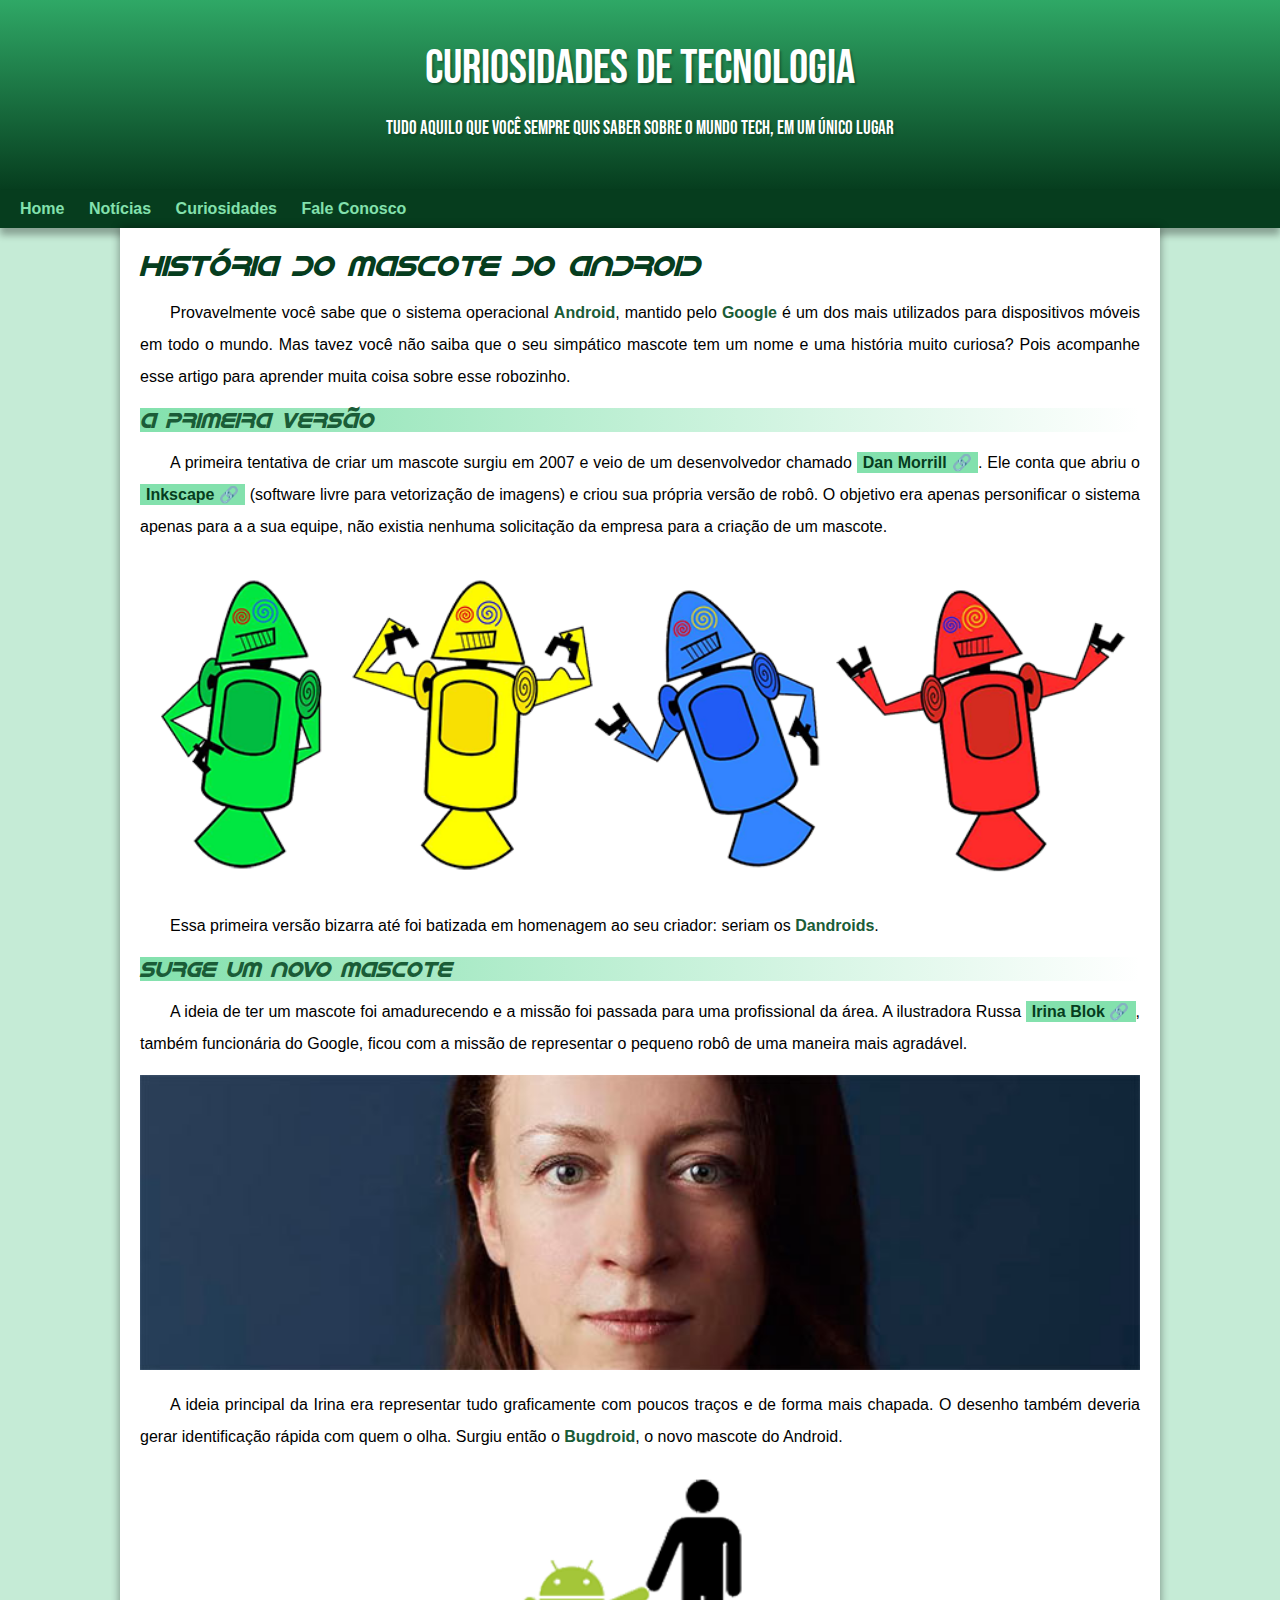
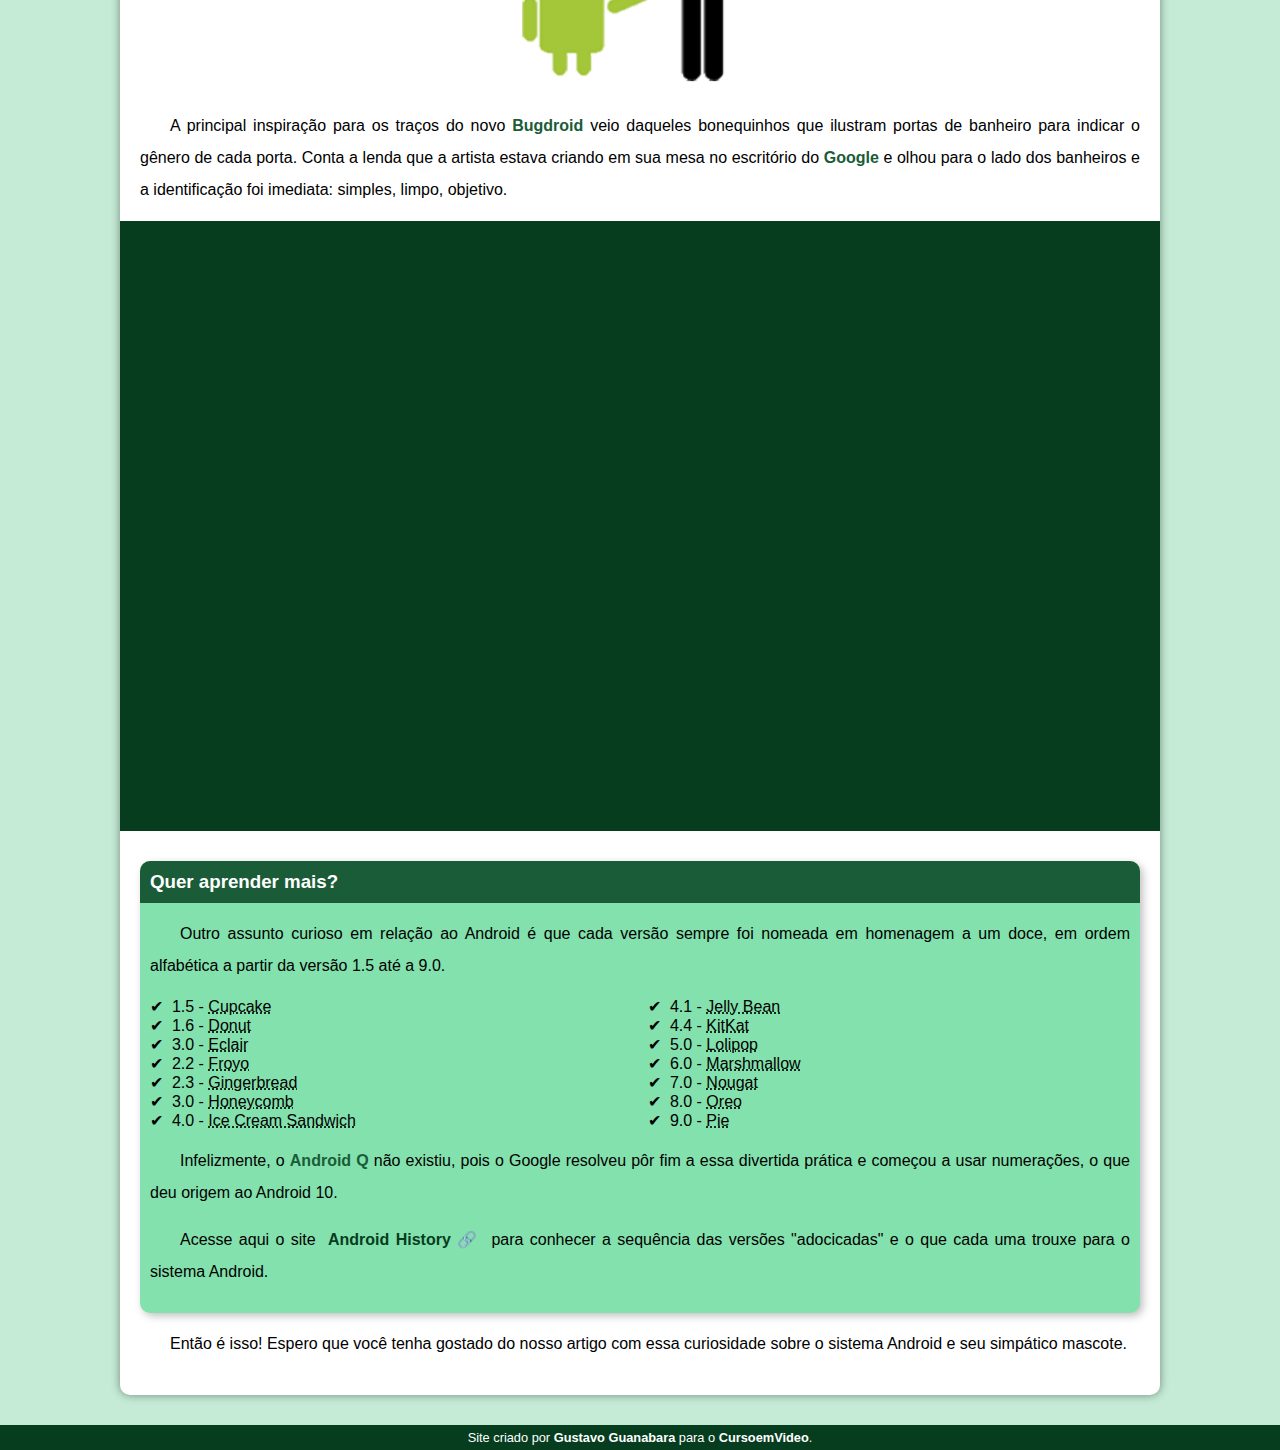
==== index.html @ c2ae5b79 "site" ====
<!DOCTYPE html>
<html lang="pt-br">
<head>
    <meta charset="UTF-8">
    <meta http-equiv="X-UA-Compatible" content="IE=edge">
    <meta name="viewport" content="width=device-width, initial-scale=1.0">
    <title>Como surgiu o mascote do android</title>
    <link rel="shortcut icon" href="imagens/favicon.ico" type="image/x-icon">
    <link rel="stylesheet" href="estilos/style.css">
</head>
<body>
    <header>
        <h1>Curiosidades de Tecnologia</h1>
        <p>Tudo aquilo que você sempre quis saber sobre o mundo Tech, em um único lugar</p>
    </header>
    <nav>
        <a href="#">Home</a>
        <a href="#">Notícias</a>
        <a href="#">Curiosidades</a>
        <a href="#">Fale Conosco</a>
    </nav>
    <main>
        <article>
            <h1>História do Mascote do Android</h1>

            <p>Provavelmente você sabe que o sistema operacional <strong>Android</strong>, mantido pelo <strong>Google</strong> é um dos mais utilizados para dispositivos móveis em todo o mundo. Mas tavez você não saiba que o seu simpático mascote tem um nome e uma história muito curiosa? Pois acompanhe esse artigo para aprender muita coisa sobre esse robozinho.</p>

            <h2>A primeira versão</h2>

            <p>A primeira tentativa de criar um mascote surgiu em 2007 e veio de um desenvolvedor chamado <a href="https://androidcommunity.com/dan-morrill-shows-us-the-android-mascot-that-almost-was-20130103/" target="_blank" rel="external" class="externo">Dan Morrill</a>. Ele conta que abriu o <a href="https://inkscape.org/pt-br/" target="_blank" rel="external" class="externo">Inkscape</a> (software livre para vetorização de imagens) e criou sua própria versão de robô. O objetivo era apenas personificar o sistema apenas para a a sua equipe, não existia nenhuma solicitação da empresa para a criação de um mascote.</p>

            <picture>
                <source media="(max-width: 670px)" srcset="imagens/dan-droids-pq.png">
                <img src="imagens/dan-droids.png" alt="4 Robos coloridos android">
            </picture>

            <p>Essa primeira versão bizarra até foi batizada em homenagem ao seu criador: seriam os <strong>Dandroids</strong>.</p>

            <h2>Surge um novo mascote</h2>

            <p>A ideia de ter um mascote foi amadurecendo e a missão foi passada para uma profissional da área. A ilustradora Russa <a href="https://www.irinablok.com/android" target="_blank" rel="external" class="externo">Irina Blok</a>, também funcionária do Google, ficou com a missão de representar o pequeno robô de uma maneira mais agradável.</p>

            <picture>
                <source media="(max-width: 670px)" srcset="imagens/irina-blok-pq.jpg">
                <img src="imagens/irina-blok.jpg" alt="Irina Blok">
            </picture>

            <p>A ideia principal da Irina era representar tudo graficamente com poucos traços e de forma mais chapada. O desenho também deveria gerar identificação rápida com quem o olha. Surgiu então o <strong>Bugdroid</strong>, o novo mascote do Android.</p>

            <img src="imagens/bugdroid.png" class="pequena" alt="Bugdroid dando mão pessoa">

            <p>A principal inspiração para os traços do novo <strong>Bugdroid</strong> veio daqueles bonequinhos que ilustram portas de banheiro para indicar o gênero de cada porta. Conta a lenda que a artista estava criando em sua mesa no escritório do <strong>Google</strong> e olhou para o lado dos banheiros e a identificação foi imediata: simples, limpo, objetivo.</p>

            <div class="video"><iframe width="560" height="315" src="https://www.youtube.com/embed/l2UDgpLz20M" title="YouTube video player" frameborder="0" allow="accelerometer; autoplay; clipboard-write; encrypted-media; gyroscope; picture-in-picture" allowfullscreen></iframe></div>
            
            <aside>
                <h3>Quer aprender mais?</h3>
                
                <p>Outro assunto curioso em relação ao Android é que cada versão sempre foi nomeada em homenagem a um doce, em ordem alfabética a partir da versão 1.5 até a 9.0.</p>

                <ul>
                    <li>1.5 - <abbr title="Bolo de copo">Cupcake</abbr></li>
                    <li>1.6 - <abbr title="Rosquinha">Donut</abbr></li>
                    <li>3.0 - <abbr title="Bomba (de chocolate)">Eclair</abbr></li>
                    <li>2.2 - <abbr title="Iogurte congelado">Froyo</abbr></li>
                    <li>2.3 - <abbr title="Biscoito de gengibre">Gingerbread</abbr></li>
                    <li>3.0 - <abbr title="Favo de mel">Honeycomb</abbr></li>
                    <li>4.0 - <abbr title="Sanduiche de sorvete">Ice Cream Sandwich</abbr></li>
                    <li>4.1 - <abbr title="Jujuba">Jelly Bean</abbr></li>
                    <li>4.4 - <abbr title="Kitkat">KitKat</abbr></li>
                    <li>5.0 - <abbr title="Pirulito">Lolipop</abbr></li>
                    <li>6.0 - <abbr title="Marshmallow">Marshmallow</abbr></li>
                    <li>7.0 - <abbr title="Torrone">Nougat</abbr></li>
                    <li>8.0 - <abbr title="Oreo">Oreo</abbr></li>
                    <li>9.0 - <abbr title="Torta">Pie</abbr></li>
                </ul>

                <p>
                    Infelizmente, o <strong>Android Q</strong> não existiu, pois o Google resolveu pôr fim a essa divertida prática e começou a usar numerações, o que deu origem ao Android 10.
                </p>
                    
                <p>Acesse aqui o site <a href="https://www.android.com/intl/en_uk/history/" target="_blank" rel="external" class="externo">Android History</a> para conhecer a sequência das versões "adocicadas" e o que cada uma trouxe para o sistema Android.
                </p> 
                
            </aside>

            <p>Então é isso! Espero que você tenha gostado do nosso artigo com essa curiosidade sobre o sistema Android e seu simpático mascote.</p>
        </article>
    </main>
    <footer>
        <p>Site criado por <a href="https://gustavoguanabara.github.io/" target="_blank" rel="external">Gustavo Guanabara</a> para o <a href="https://www.youtube.com/cursoemvideo" target="_blank" rel="external">CursoemVideo</a>.</p>
    </footer>
</body>
</html>
---- estilos/style.css ----
@charset "UTF-8";

@import url('https://fonts.googleapis.com/css2?family=Bebas+Neue&display=swap');

@font-face {
    font-family: 'android';
    src: url('../fontes/IDroid\ Bold\ Italic.otf') format('OpenType');
    font-weight: normal;
}

:root {
    --cor0: #C5EBD6;
    --COR1: #83E1AD;
    --COR2: #3DDC84;
    --COR3: #2FA866;
    --COR4: #1A5C37;
    --COR5: #063D1E;

    --font-padrao: Arial, Verdana, Helvetica, Sans-serif;
    --font-destaque: 'Bebas Neue', 'cursive';
    --font-android: 'android', cursive;
}

* {
    margin: 0;
    padding: 0;
}

body {
    background-color: var(--cor0);
    font-family: var(--font-padrao);
}

header {
    background-image: linear-gradient(to bottom, var(--COR3), var(--COR5));
    min-height: 150px;
    text-align: center;
    padding-top: 40px;
}

header > h1{
    font-family: var(--font-destaque);
    font-size: 3em;
    font-weight: normal;
    color: white;
    margin-bottom: 20px;
    text-shadow: 2px 2px 2px rgba(0, 0, 0, 0.267);
}

header > p {
    font-family: var(--font-destaque);
    font-size: 1.2em;
    color: white;
    max-width: 600px;
    padding-right: 20px;
    padding-left: 20px;
    margin: auto;
    margin-bottom: 20px;
    text-shadow: 2px 2px 2px rgba(0, 0, 0, 0.178);
}

nav {
    background-color: var(--COR5);
    padding: 10px;
    box-shadow: 0 7px 7px rgba(0, 0, 0, 0.308);
}

nav > a {
    color: var(--COR1);
    padding: 10px;
    border-radius: 5px;
    text-decoration: none;
    font-weight: bold;
    transition-duration: .5s;
}

nav > a:hover {
    background-color: var(--COR3);
    color: var(--COR5);
}

main {
    background-color: white;
    min-width: 300px;
    max-width: 1000px;
    margin: auto;
    margin-bottom: 30px;
    padding: 20px;
    box-shadow: 0 0 10px hsla(0, 0%, 0%, 0.418);
    border-bottom-right-radius: 10px;
    border-bottom-left-radius: 10px;
}

a.externo::after {
    content: '\00A0\1F517';
}

main h1 {
    font-family: var(--font-android);
    font-weight: normal;
    font-size: 1.8em;
    color: var(--COR5);
}

main h2 {
    font-family: var(--font-android);
    color: var(--COR4);
    font-size: 1.3em;
    font-weight: normal;
    background-image: linear-gradient(to right, var(--COR1), transparent);
}

main p {
    margin: 15px 0;
    text-align: justify;
    text-indent: 30px;
    line-height: 2em;
    font-size: 1em;
}

main strong {
    color: var(--COR4);
    font-weight: bold;
}

main a {
    text-decoration: none;
    font-weight: bold;
    color: var(--COR5);
    background-color: var(--COR1);
    padding: 2px 6px;
}

main a:hover {
    text-decoration: underline;
    color: var(--COR4);
}

main img {
    width: 100%;
}

img.pequena {
    max-width: 350px;
    display: block;
    margin: auto;
}

div.video {
    background-color: var(--COR5);
    margin: 0px -20px 30px -20px;
    padding: 20px;
    padding-bottom: 59%;
    position: relative;
}

div.video > iframe {
    position: absolute;
    top: 5%;
    left: 5%;
    width: 90%;
    height: 86%;
}

aside {
    background-color: var(--COR1);
    padding: 10px;
    border-radius: 10px;
    box-shadow: 3px 3px 8px rgba(0, 0, 0, 0.253);
}

aside > h3 {
    background-color: var(--COR4);
    color: white;
    padding: 10px;
    margin: -10px -10px 0 -10px;
    border-radius: 10px 10px 0 0;
}

aside > ul {
    list-style-position: inside;
    list-style-type: '\2714\00A0\00A0';
    columns: 2;
}

footer {
    background-color: var(--COR5);
    color: white;
    text-align: center;
    font-size: 0.8em;
    padding: 5px;
}

footer a {
    color: white;
    font-weight: bolder;
    text-decoration: none;
}

footer a:hover {
    text-decoration: underline;
    color: var(--COR1);
}
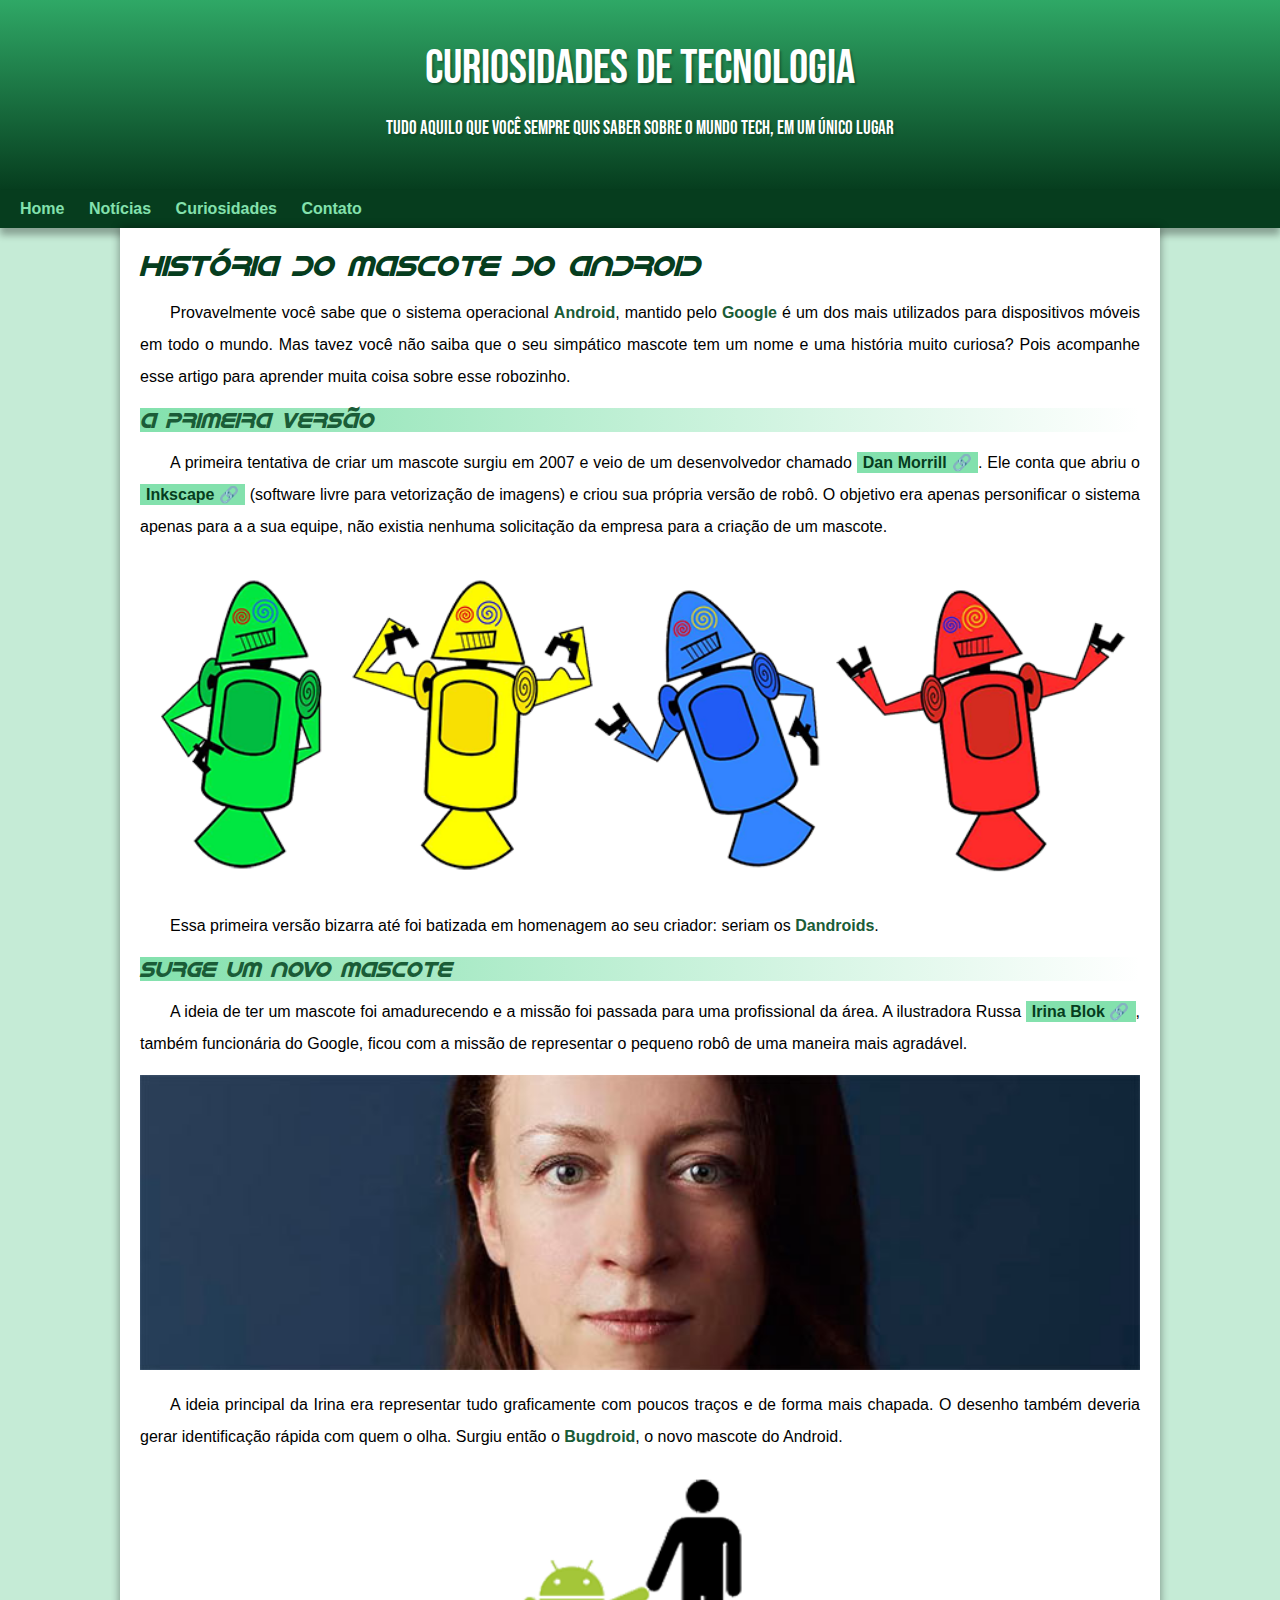
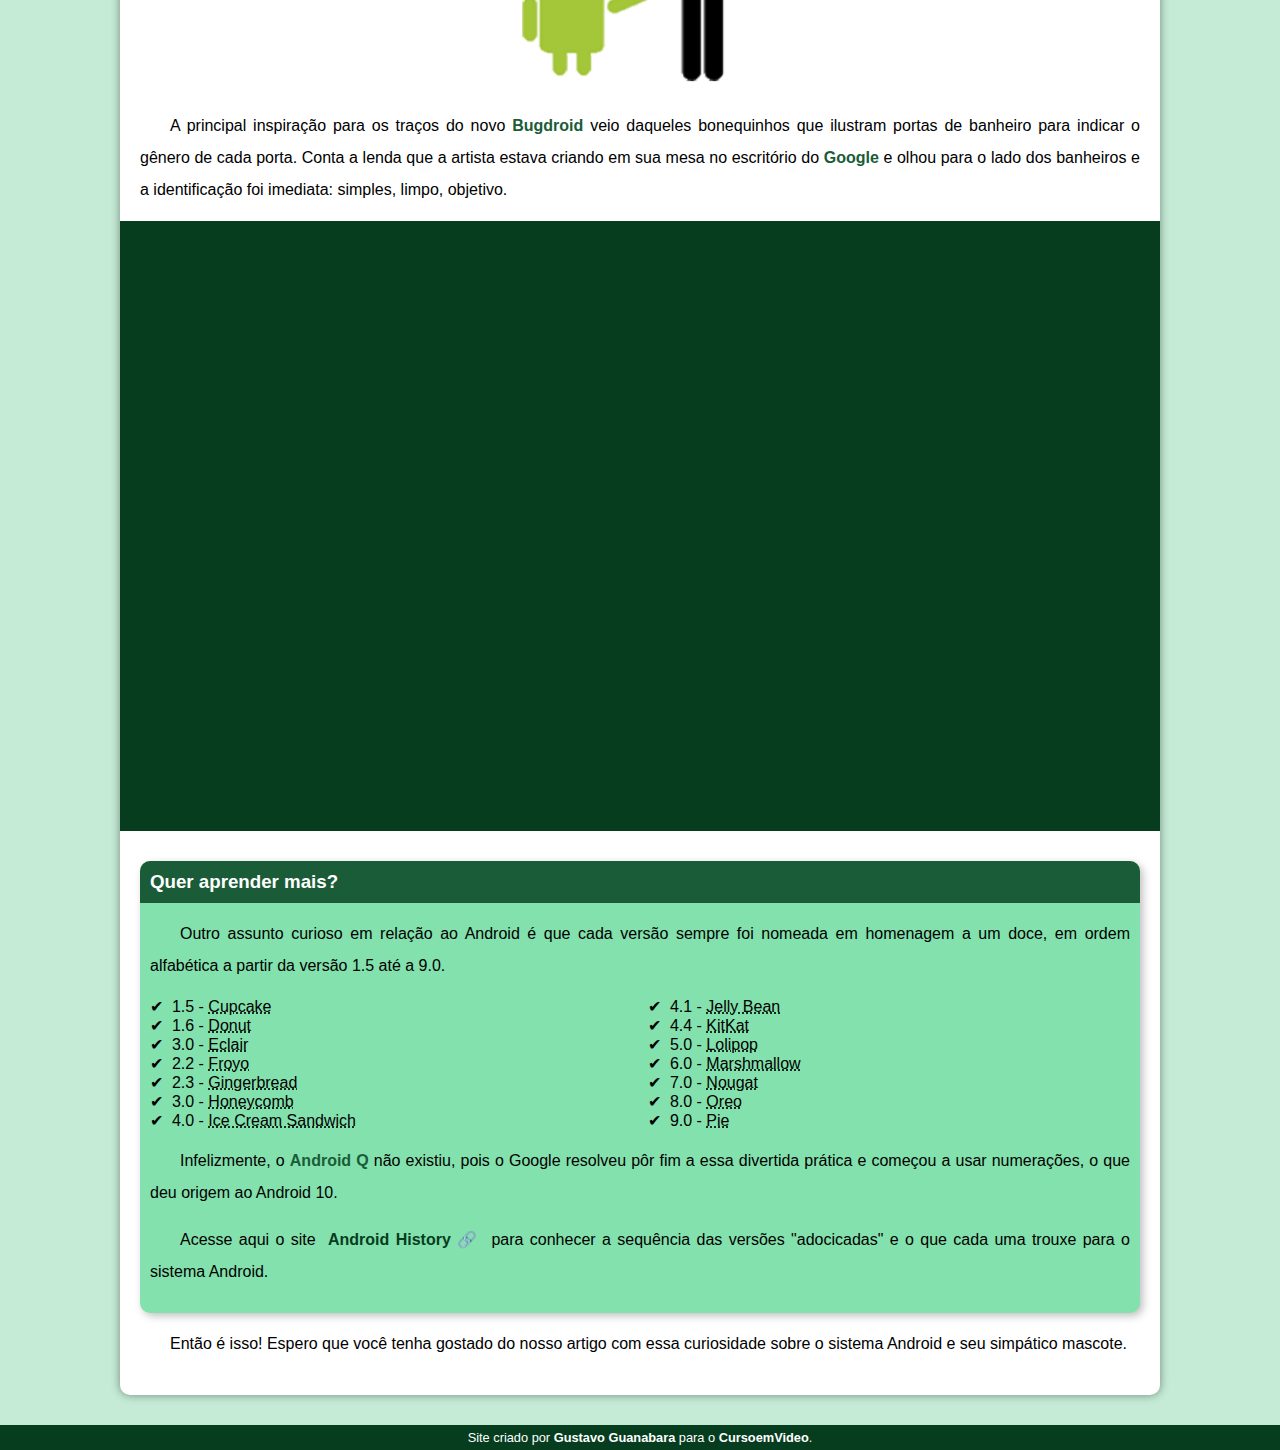
==== commit 38e35847: "problema padding resolvido" ====
--- a/index.html
+++ b/index.html
@@ -17,7 +17,7 @@
         <a href="#">Home</a>
         <a href="#">Notícias</a>
         <a href="#">Curiosidades</a>
-        <a href="#">Fale Conosco</a>
+        <a href="#">Contato</a>
     </nav>
     <main>
         <article>
--- a/estilos/style.css
+++ b/estilos/style.css
@@ -55,7 +55,7 @@
     padding-right: 20px;
     padding-left: 20px;
     margin: auto;
-    margin-bottom: 20px;
+    padding-bottom: 20px;
     text-shadow: 2px 2px 2px rgba(0, 0, 0, 0.178);
 }
 
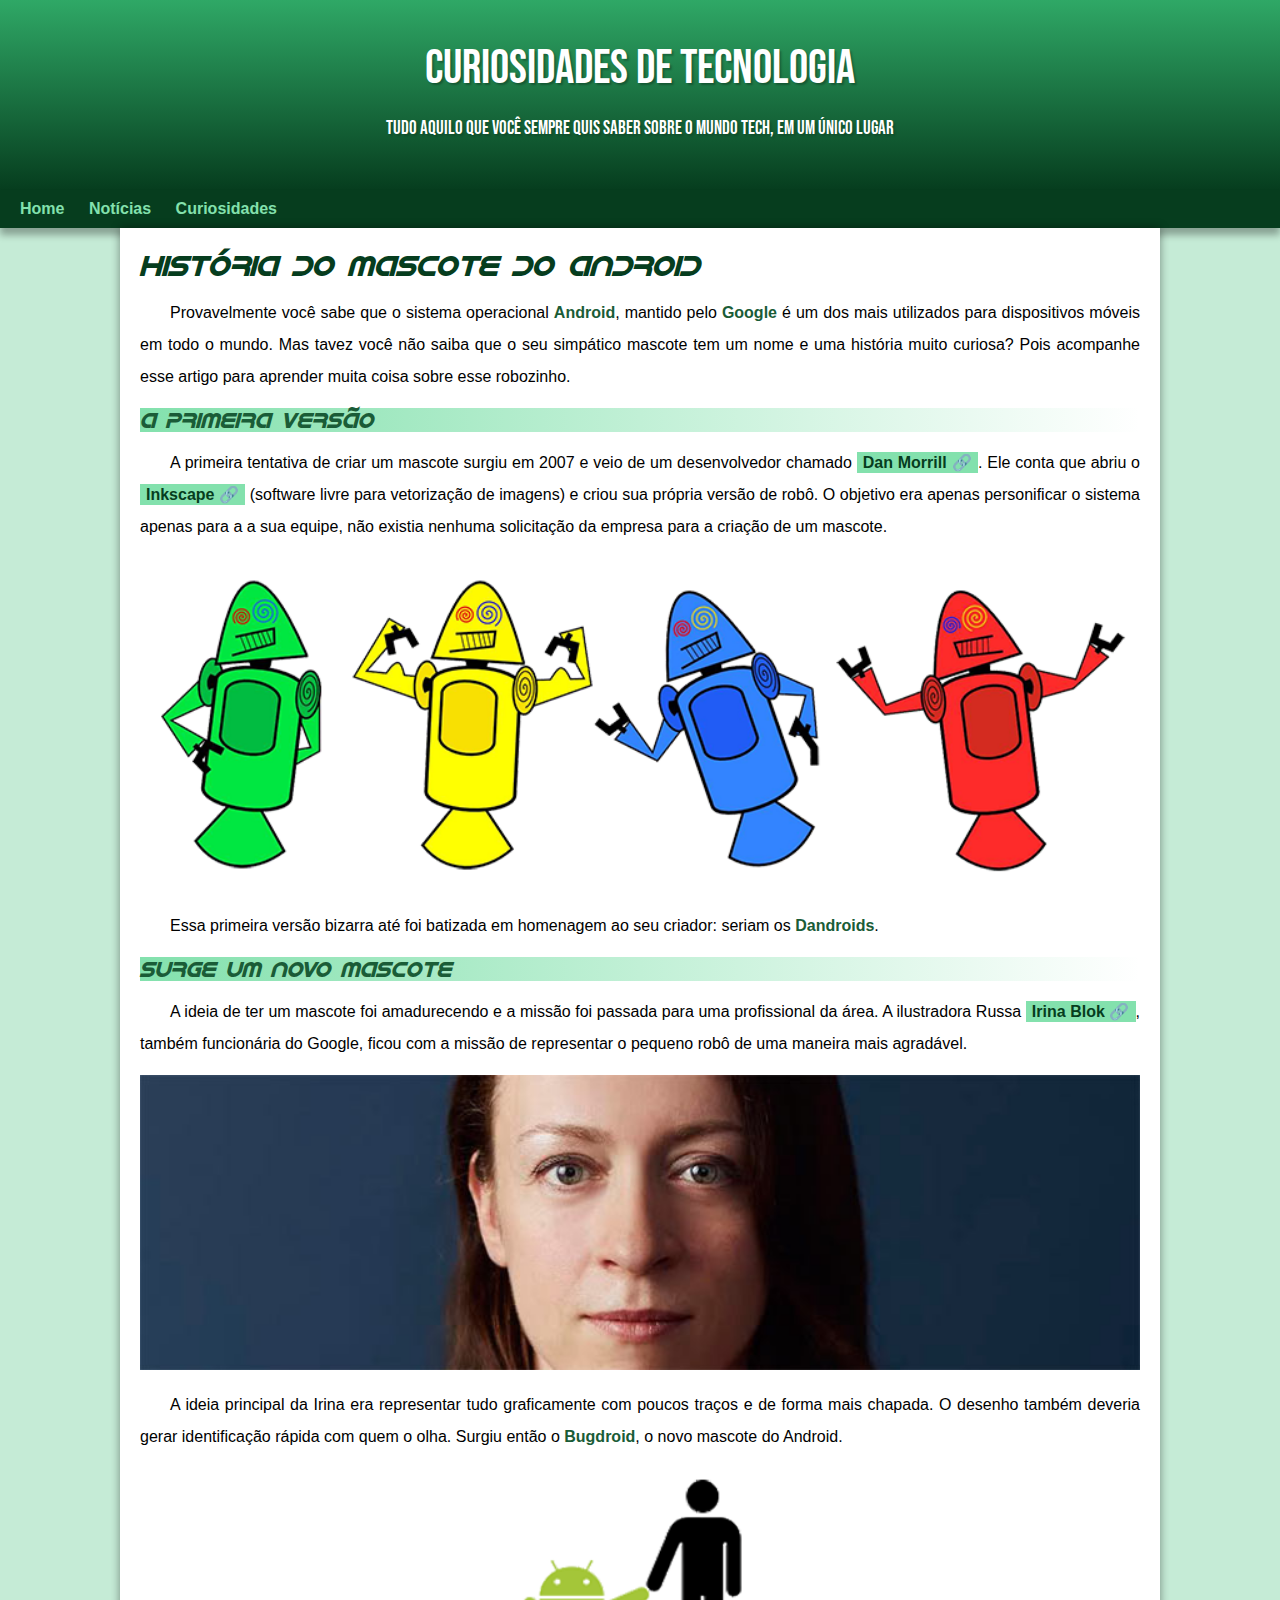
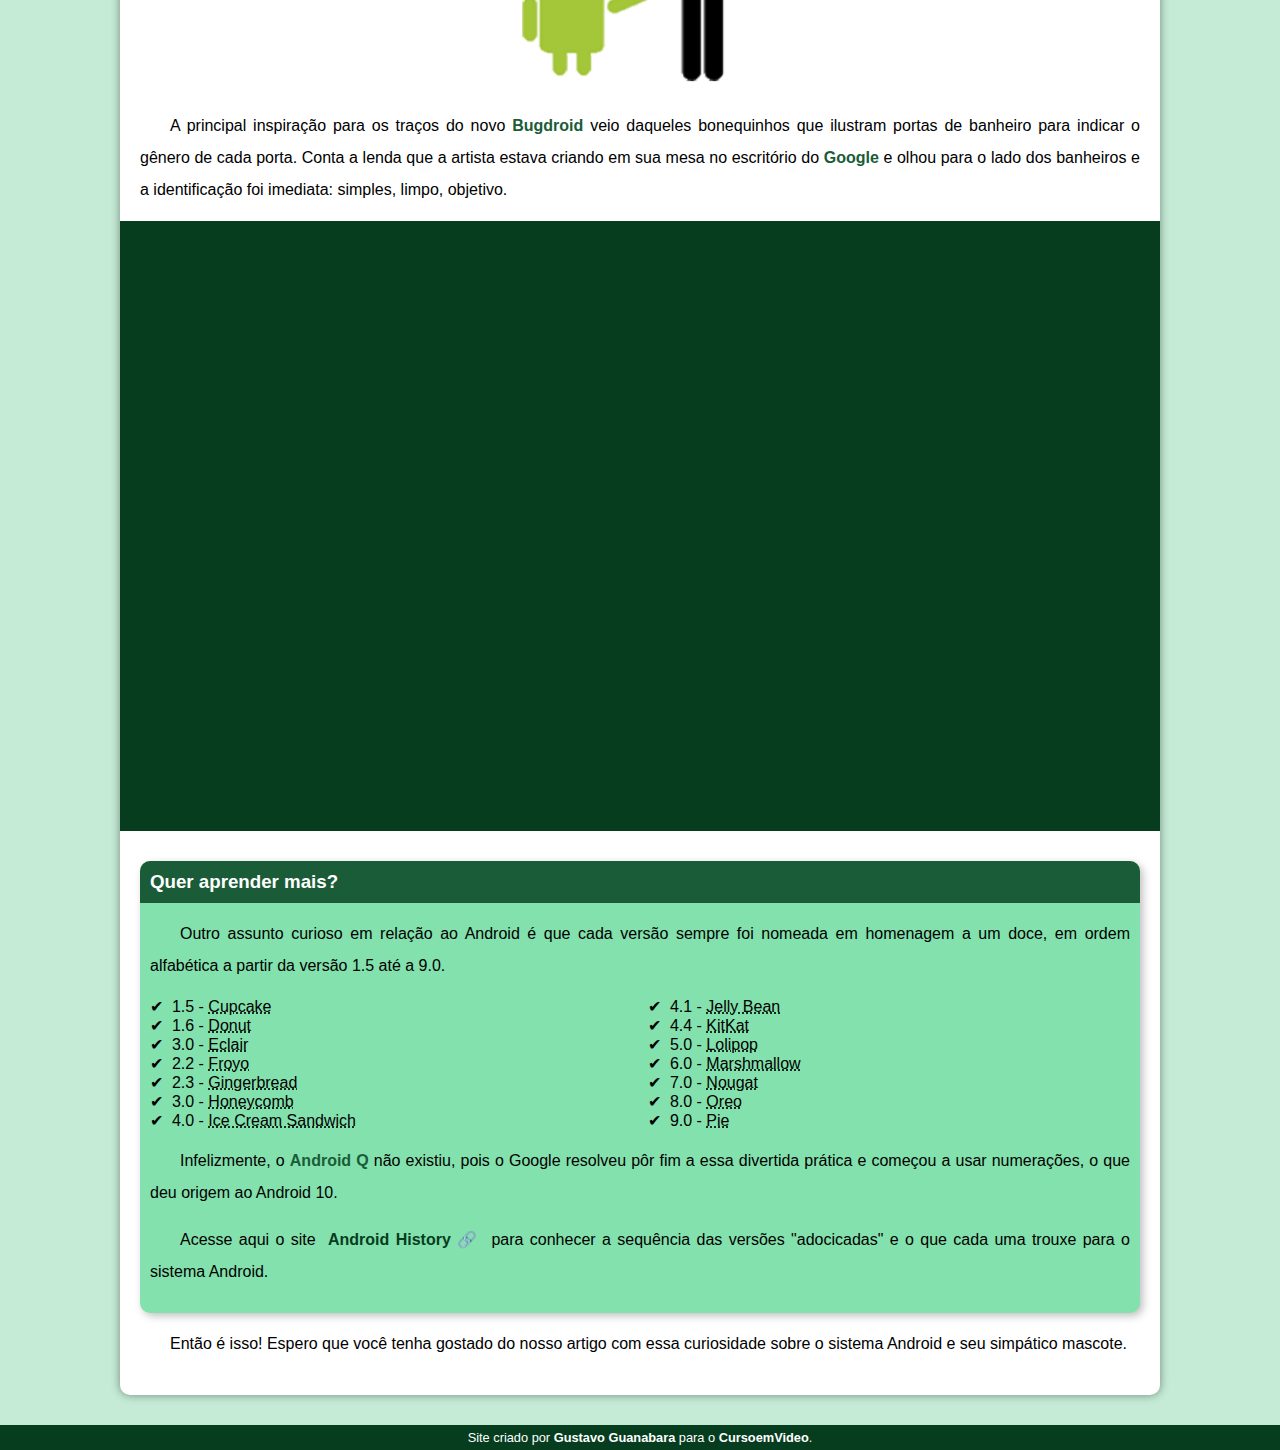
==== commit 653e6a4a: "Update index.html" ====
--- a/index.html
+++ b/index.html
@@ -17,7 +17,7 @@
         <a href="#">Home</a>
         <a href="#">Notícias</a>
         <a href="#">Curiosidades</a>
-        <a href="#">Contato</a>
+        <!--<a href="#">Contato</a>!-->
     </nav>
     <main>
         <article>
--- a/estilos/style.css
+++ b/estilos/style.css
@@ -55,7 +55,7 @@
     padding-right: 20px;
     padding-left: 20px;
     margin: auto;
-    padding-bottom: 20px;
+    padding-bottom: 35px;
     text-shadow: 2px 2px 2px rgba(0, 0, 0, 0.178);
 }
 
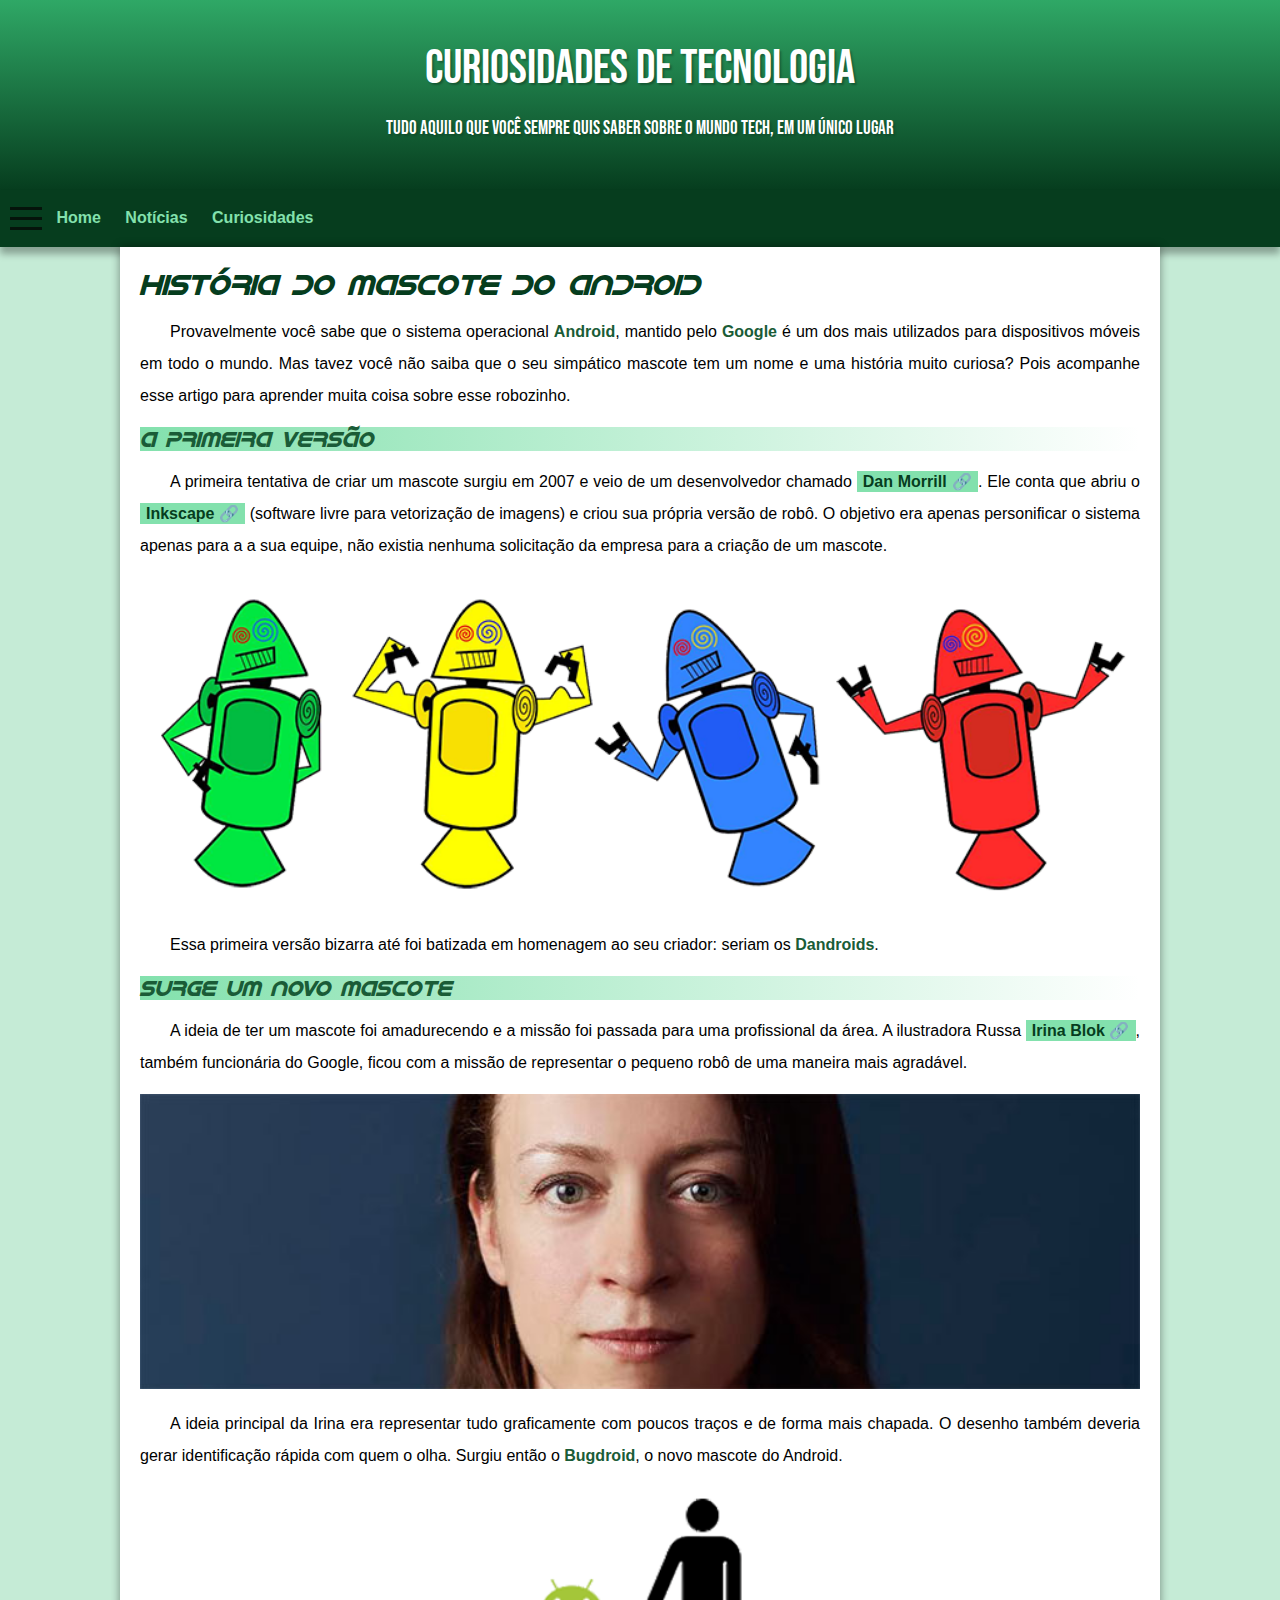
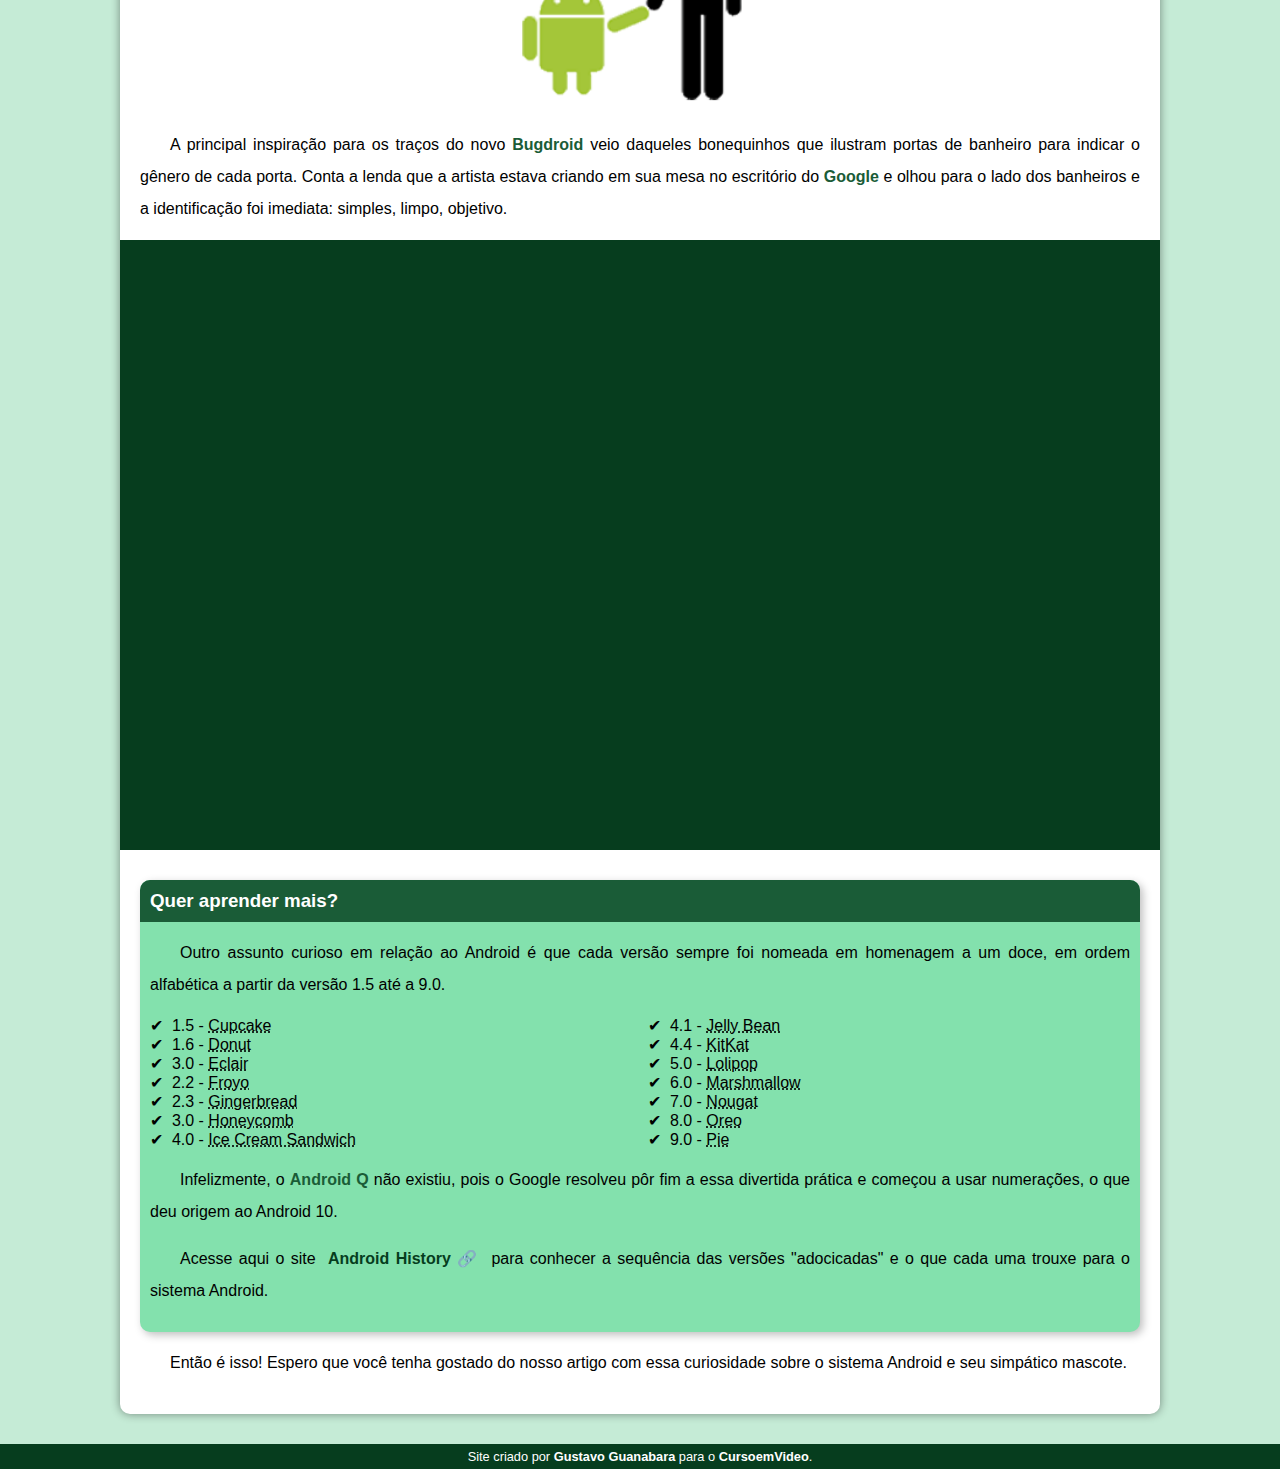
==== commit 35a66c49: "atual. projeto" ====
--- a/index.html
+++ b/index.html
@@ -9,15 +9,28 @@
     <link rel="stylesheet" href="estilos/style.css">
 </head>
 <body>
+    <div class="backdrop"></div>
     <header>
         <h1>Curiosidades de Tecnologia</h1>
         <p>Tudo aquilo que você sempre quis saber sobre o mundo Tech, em um único lugar</p>
     </header>
     <nav>
+        <button class="toggle-button">
+            <span class="toggle-button__bar"></span>
+            <span class="toggle-button__bar"></span>
+            <span class="toggle-button__bar"></span>
+        </button>
         <a href="#">Home</a>
         <a href="#">Notícias</a>
         <a href="#">Curiosidades</a>
         <!--<a href="#">Contato</a>!-->
+    </nav>
+    <nav class="mobile-nav">
+        <ul class="mobile-nav__items">
+            <li class="mobile-nav__item">Home</li>
+            <li class="mobile-nav__item">Notícias</li>
+            <li class="mobile-nav__item">Curiosidades</li>
+        </ul>
     </nav>
     <main>
         <article>
@@ -90,5 +103,6 @@
     <footer>
         <p>Site criado por <a href="https://gustavoguanabara.github.io/" target="_blank" rel="external">Gustavo Guanabara</a> para o <a href="https://www.youtube.com/cursoemvideo" target="_blank" rel="external">CursoemVideo</a>.</p>
     </footer>
+    <script src="shared.js"></script>
 </body>
 </html>--- a/estilos/style.css
+++ b/estilos/style.css
@@ -31,6 +31,15 @@
     font-family: var(--font-padrao);
 }
 
+.backdrop {
+    display: none;
+    width: 100vw;
+    height: 100vh;
+    background-color: rgba(0, 0, 0, 0.473);
+    position: fixed;
+    z-index: 2;
+}
+
 header {
     background-image: linear-gradient(to bottom, var(--COR3), var(--COR5));
     min-height: 150px;
@@ -59,13 +68,38 @@
     text-shadow: 2px 2px 2px rgba(0, 0, 0, 0.178);
 }
 
-nav {
+.toggle-button {
+    width: 2rem;
+    background-color: transparent;
+    border: none;
+    cursor: pointer;
+    padding-top: 0;
+    padding-bottom: 0;
+    vertical-align: middle;
+}
+
+.toggle-button:focus {
+    outline: none;
+}
+
+.toggle-button__bar {
+    width: 100%;
+    height: 0.2rem;
+    background-color: #05140b;
+    display: block;
+    margin: 0.43rem 0;
+}
+
+nav,
+.mobile-nav__item {
     background-color: var(--COR5);
     padding: 10px;
     box-shadow: 0 7px 7px rgba(0, 0, 0, 0.308);
 }
 
-nav > a {
+nav > a,
+
+.mobile-nav__item {
     color: var(--COR1);
     padding: 10px;
     border-radius: 5px;
@@ -74,9 +108,28 @@
     transition-duration: .5s;
 }
 
-nav > a:hover {
+nav > a:hover,
+.mobile-nav__item:hover {
     background-color: var(--COR3);
     color: var(--COR5);
+}
+
+.mobile-nav {
+    display: none;
+    position: fixed;
+    z-index: 2;
+    top: 0;
+    left: 0;
+    background-color: #ffffff;
+    width: 80%;
+    height: 100vh;
+    box-sizing: border-box;
+}
+
+.mobile-nav__item {
+    margin: 1rem 0;
+    width: 150px;
+    text-align: center;
 }
 
 main {
